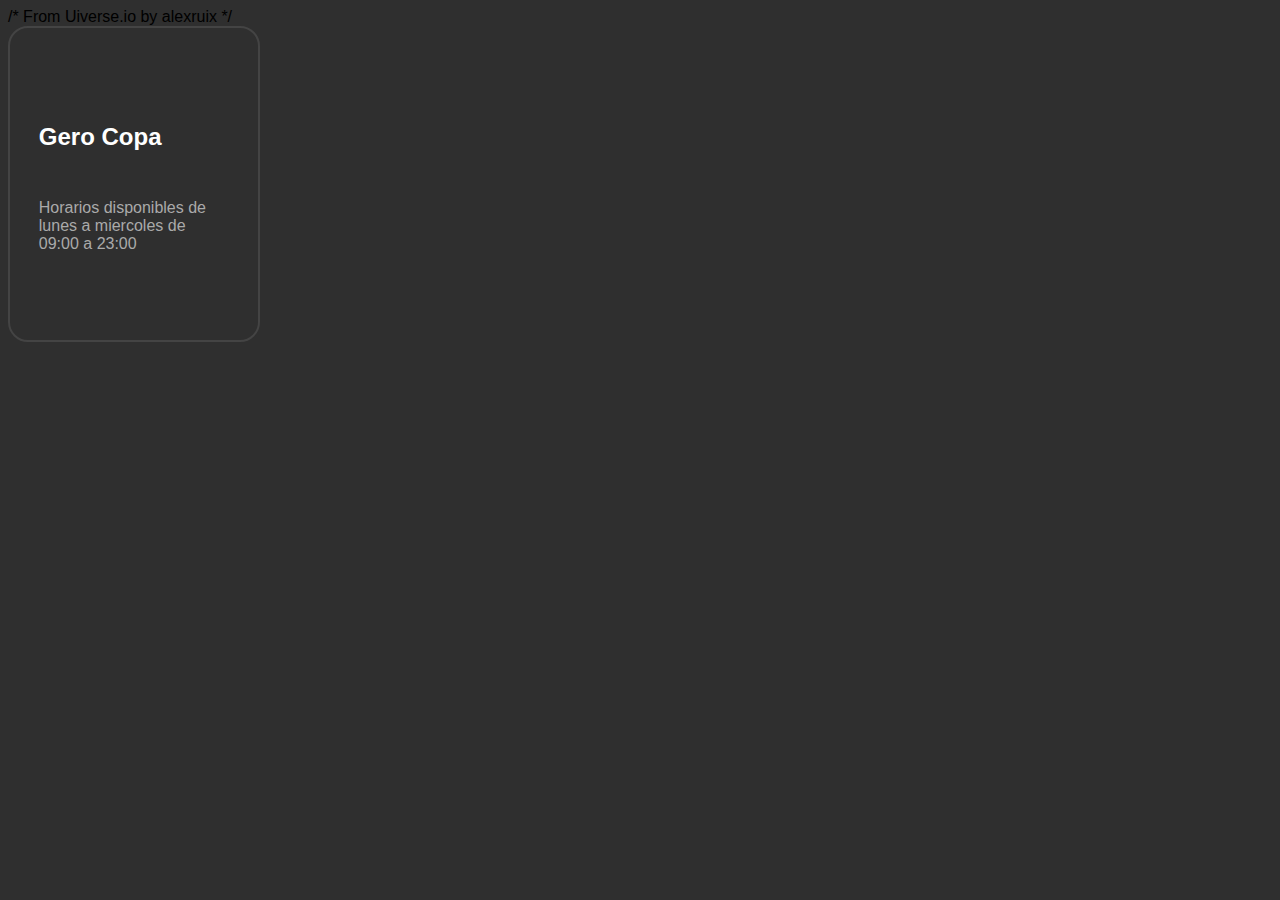
==== assets/addlibros.html @ efd2e985 "Add files via upload" ====
<!DOCTYPE html>
<html lang="en">
<head>
    <meta charset="UTF-8">
    <meta name="viewport" content="width=device-width, initial-scale=1.0">
    <title>Document</title>
    <link rel="stylesheet" href="css/add.css">
</head>
<body>
    /* From Uiverse.io by alexruix */ 
    <div class="card">
      <div class="card-details">
        <p class="text-title">Gero Copa</p>
        <p class="text-body">Horarios disponibles de lunes a miercoles
            de 09:00 a 23:00
        </p>
      </div>
      <button class="card-button">More info</button>
    </div>

</body>
</html>
---- assets/css/add.css ----
body {
    background-color: #2f2f2f;
    font-family: 'Gill Sans', 'Gill Sans MT', Calibri, 'Trebuchet MS', sans-serif;
}

/* Dark mode adaptation */

.card {
    width: 190px;
    height: 254px;
    border-radius: 20px;
    background: #2f2f2f; /* Changed from #f5f5f5 to a dark gray */
    position: relative;
    padding: 1.8rem;
    border: 2px solid #444; /* Changed from #c3c6ce to a darker gray */
    transition: 0.5s ease-out;
    overflow: visible;
}

.card-details {
    color: #fff; /* Changed from black to white */
    height: 100%;
    gap: .5em;
    display: grid;
    place-content: center;
}

.card-button {
    transform: translate(-50%, 125%);
    width: 60%;
    border-radius: 1rem;
    border: none;
    background-color: #f80000; /* Kept the same blue color for the button */
    color: #fff; /* Changed from #fff to white */
    font-size: 1rem;
    padding: .5rem 1rem;
    position: absolute;
    left: 50%;
    bottom: 0;
    opacity: 0;
    transition: 0.3s ease-out;
}

.text-body {
    color: #aaa; /* Changed from rgb(134, 134, 134) to a lighter gray */
}

.text-title {
    font-size: 1.5em;
    font-weight: bold;
}

/* Hover */
.card:hover {
    border-color: #f80000;
    box-shadow: 0 4px 18px 0 rgba(0, 0, 0, 0.25);
}

.card:hover .card-button {
    transform: translate(-50%, 50%);
    opacity: 1;
}
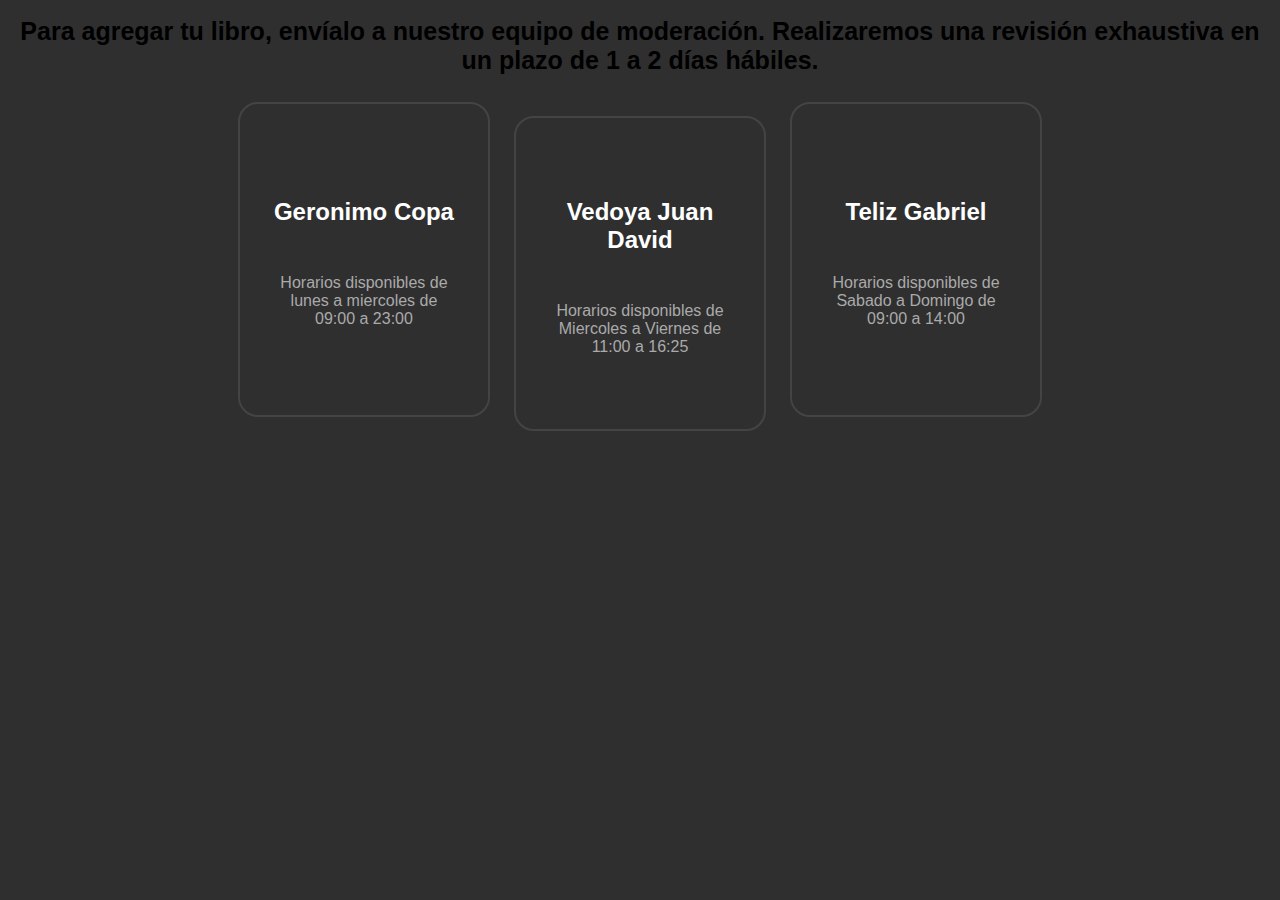
==== commit f892755b: "Add files via upload" ====
--- a/assets/addlibros.html
+++ b/assets/addlibros.html
@@ -7,15 +7,42 @@
     <link rel="stylesheet" href="css/add.css">
 </head>
 <body>
-    /* From Uiverse.io by alexruix */ 
+    <div>
+      <main>
+        <h1 style="font-size: 25px;" >Para agregar tu libro, envíalo a nuestro equipo de moderación. Realizaremos una revisión exhaustiva en un plazo de 1 a 2 días hábiles.</h1>
+      </main>
+    </div>
+
+
     <div class="card">
       <div class="card-details">
-        <p class="text-title">Gero Copa</p>
+        <p class="text-title">Geronimo Copa</p>
         <p class="text-body">Horarios disponibles de lunes a miercoles
             de 09:00 a 23:00
         </p>
       </div>
-      <button class="card-button">More info</button>
+      <button class="card-button">Hablar</button>
+    </div>
+
+    <div class="card">
+      <div class="card-details">
+        <p class="text-title">Vedoya Juan David</p>
+        <p class="text-body">Horarios disponibles de Miercoles a Viernes 
+            de 11:00 a 16:25
+        </p>
+      </div>
+      <button class="card-button">Hablar</button>
+    </div>
+
+    <div class="card">
+      <div class="card-details">
+        <p class="text-title">Teliz Gabriel
+        </p>
+        <p class="text-body">Horarios disponibles de Sabado a Domingo
+            de 09:00 a 14:00
+        </p>
+      </div>
+      <button class="card-button">Hablar</button>
     </div>
 
 </body>
--- a/assets/css/add.css
+++ b/assets/css/add.css
@@ -1,6 +1,8 @@
+
 body {
     background-color: #2f2f2f;
     font-family: 'Gill Sans', 'Gill Sans MT', Calibri, 'Trebuchet MS', sans-serif;
+    text-align: center;
 }
 
 /* Dark mode adaptation */
@@ -15,6 +17,12 @@
     border: 2px solid #444; /* Changed from #c3c6ce to a darker gray */
     transition: 0.5s ease-out;
     overflow: visible;
+    display: inline-block; /* new */
+    margin: 10px; /* new */
+    
+    display: inline-block;
+
+  margin: 10px;
 }
 
 .card-details {
@@ -59,4 +67,8 @@
 .card:hover .card-button {
     transform: translate(-50%, 50%);
     opacity: 1;
+}
+
+.card:nth-child(3n+1) {
+  clear: left; /* new */
 }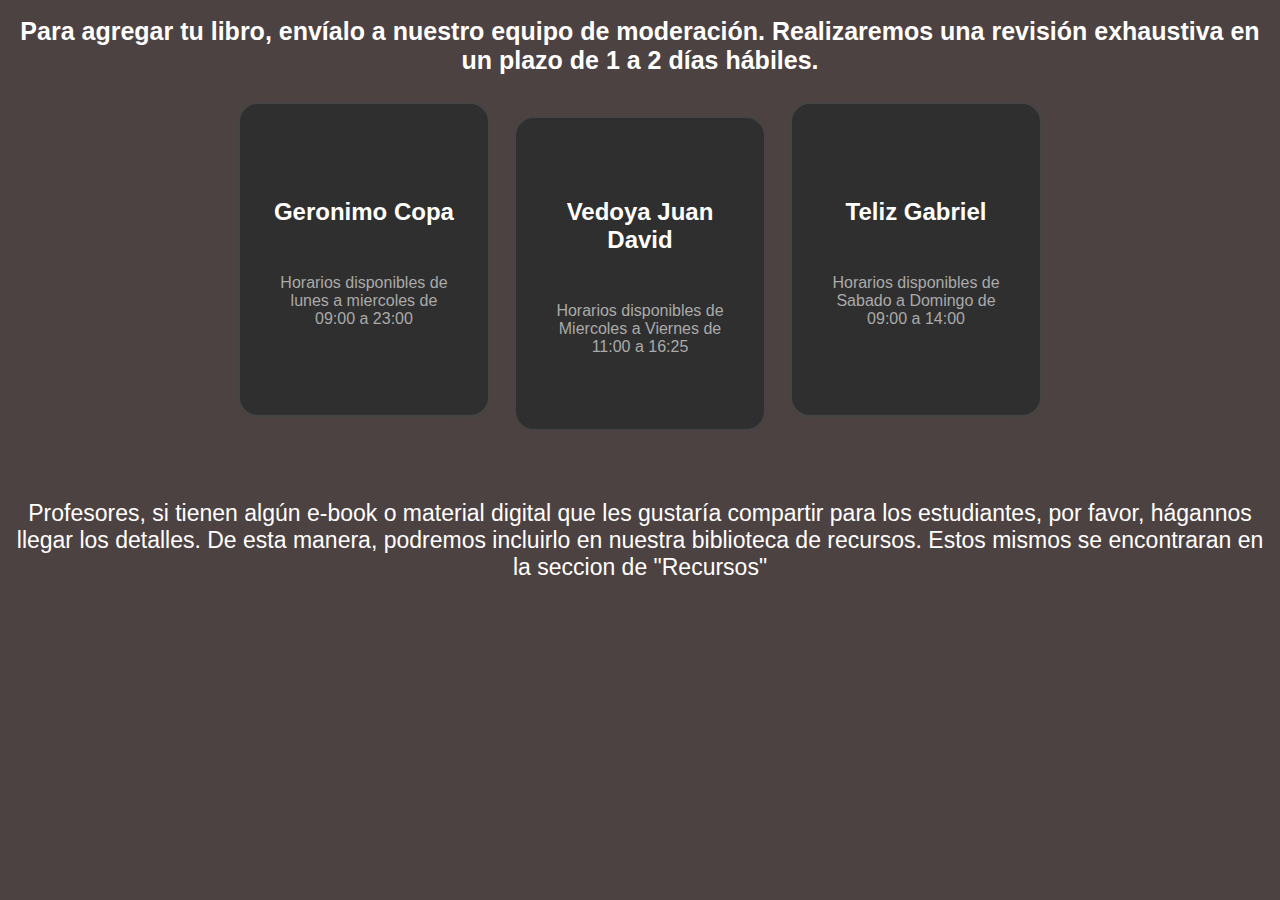
==== commit baf70d78: "Add files via upload" ====
--- a/assets/addlibros.html
+++ b/assets/addlibros.html
@@ -9,7 +9,7 @@
 <body>
     <div>
       <main>
-        <h1 style="font-size: 25px;" >Para agregar tu libro, envíalo a nuestro equipo de moderación. Realizaremos una revisión exhaustiva en un plazo de 1 a 2 días hábiles.</h1>
+        <h1 style="font-size: 25px;" class="txt">Para agregar tu libro, envíalo a nuestro equipo de moderación. Realizaremos una revisión exhaustiva en un plazo de 1 a 2 días hábiles.</h1>
       </main>
     </div>
 
@@ -21,7 +21,7 @@
             de 09:00 a 23:00
         </p>
       </div>
-      <button class="card-button">Hablar</button>
+      <a href="https://wa.me/5493884455268"><button class="card-button">Hablar</button></a>
     </div>
 
     <div class="card">
@@ -31,7 +31,7 @@
             de 11:00 a 16:25
         </p>
       </div>
-      <button class="card-button">Hablar</button>
+      <a href="https://wa.me/543885973467"><button class="card-button">Hablar</button></a>
     </div>
 
     <div class="card">
@@ -42,8 +42,14 @@
             de 09:00 a 14:00
         </p>
       </div>
-      <button class="card-button">Hablar</button>
+      <a href="https://wa.me/3886017109"><button class="card-button">Hablar</button></a>
     </div>
-
+<div>
+  <br>
+  <br>
+  <p class="txt" style="font-size: 23px;">Profesores, si tienen algún e-book o material digital que les gustaría compartir para los estudiantes, por favor, hágannos llegar los detalles. De esta manera, podremos incluirlo en nuestra biblioteca de recursos.
+    Estos mismos se encontraran en la seccion de "Recursos"
+  </p>
+</div>
 </body>
 </html>--- a/assets/css/add.css
+++ b/assets/css/add.css
@@ -1,11 +1,15 @@
 
 body {
-    background-color: #2f2f2f;
+    background-color: #4d4242;
     font-family: 'Gill Sans', 'Gill Sans MT', Calibri, 'Trebuchet MS', sans-serif;
     text-align: center;
 }
 
 /* Dark mode adaptation */
+
+.txt {
+    color: #fff;
+}
 
 .card {
     width: 190px;
